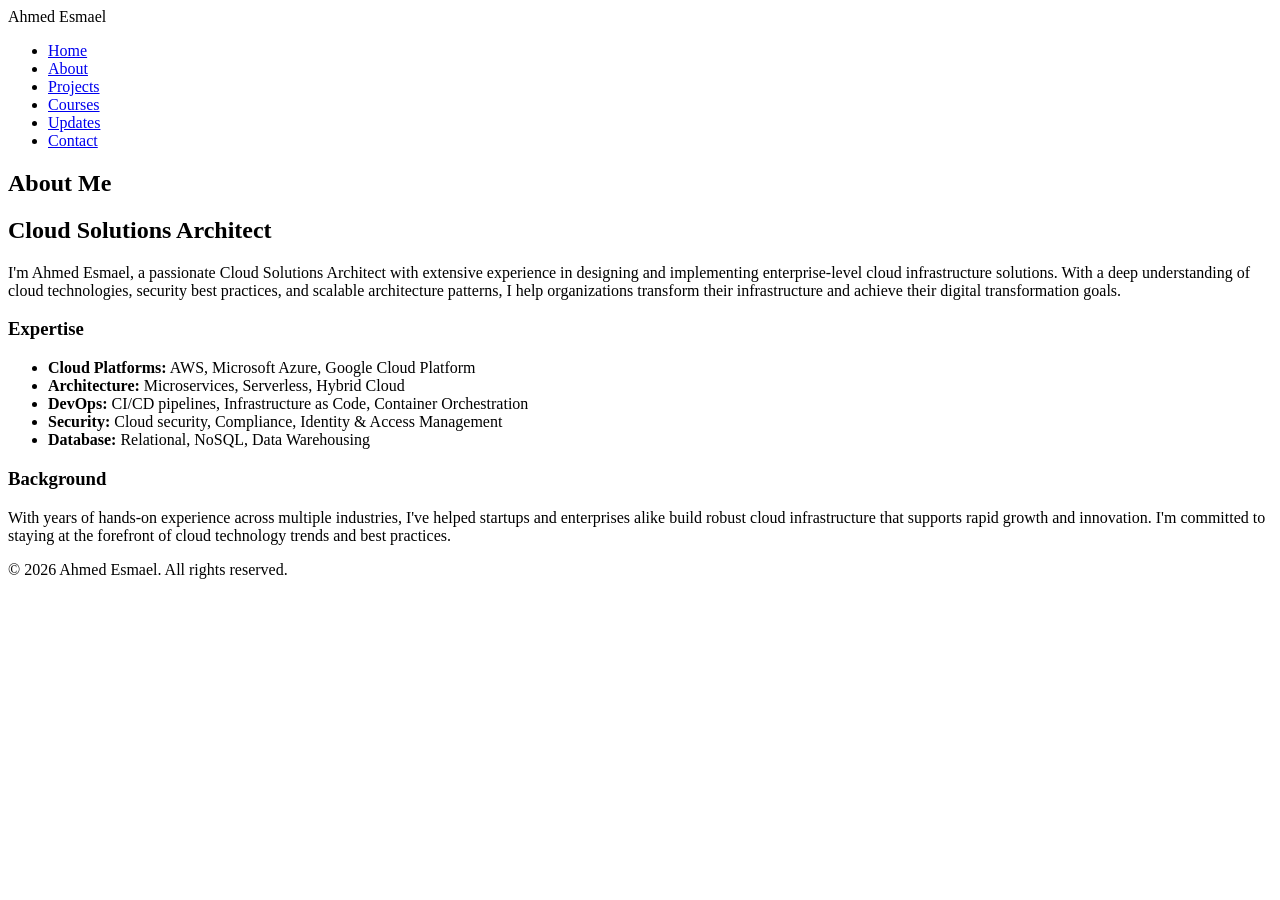
==== about.html @ 5c0584ea "Add portfolio website HTML files" ====
<!DOCTYPE html>
<html lang="en">
<head>
    <meta charset="UTF-8">
    <meta name="viewport" content="width=device-width, initial-scale=1.0">
    <title>About - Ahmed Esmael</title>
    <link rel="stylesheet" href="style.css">
</head>
<body>
    <nav class="navbar">
        <div class="nav-container">
            <div class="logo">Ahmed Esmael</div>
            <ul class="nav-menu">
                <li><a href="index.html">Home</a></li>
                <li><a href="about.html" class="active">About</a></li>
                <li><a href="projects.html">Projects</a></li>
                <li><a href="courses.html">Courses</a></li>
                <li><a href="updates.html">Updates</a></li>
                <li><a href="contact.html">Contact</a></li>
            </ul>
            <div class="hamburger">
                <span></span>
                <span></span>
                <span></span>
            </div>
        </div>
    </nav>

    <section class="page-section">
        <div class="container">
            <h1>About Me</h1>
            
            <div class="about-content">
                <div class="about-text">
                    <h2>Cloud Solutions Architect</h2>
                    <p>I'm Ahmed Esmael, a passionate Cloud Solutions Architect with extensive experience in designing and implementing enterprise-level cloud infrastructure solutions. With a deep understanding of cloud technologies, security best practices, and scalable architecture patterns, I help organizations transform their infrastructure and achieve their digital transformation goals.</p>
                    
                    <h3>Expertise</h3>
                    <ul class="expertise-list">
                        <li><strong>Cloud Platforms:</strong> AWS, Microsoft Azure, Google Cloud Platform</li>
                        <li><strong>Architecture:</strong> Microservices, Serverless, Hybrid Cloud</li>
                        <li><strong>DevOps:</strong> CI/CD pipelines, Infrastructure as Code, Container Orchestration</li>
                        <li><strong>Security:</strong> Cloud security, Compliance, Identity & Access Management</li>
                        <li><strong>Database:</strong> Relational, NoSQL, Data Warehousing</li>
                    </ul>

                    <h3>Background</h3>
                    <p>With years of hands-on experience across multiple industries, I've helped startups and enterprises alike build robust cloud infrastructure that supports rapid growth and innovation. I'm committed to staying at the forefront of cloud technology trends and best practices.</p>
                </div>
            </div>
        </div>
    </section>

    <footer>
        <p>&copy; 2026 Ahmed Esmael. All rights reserved.</p>
    </footer>

    <script src="script.js"></script>
</body>
</html>
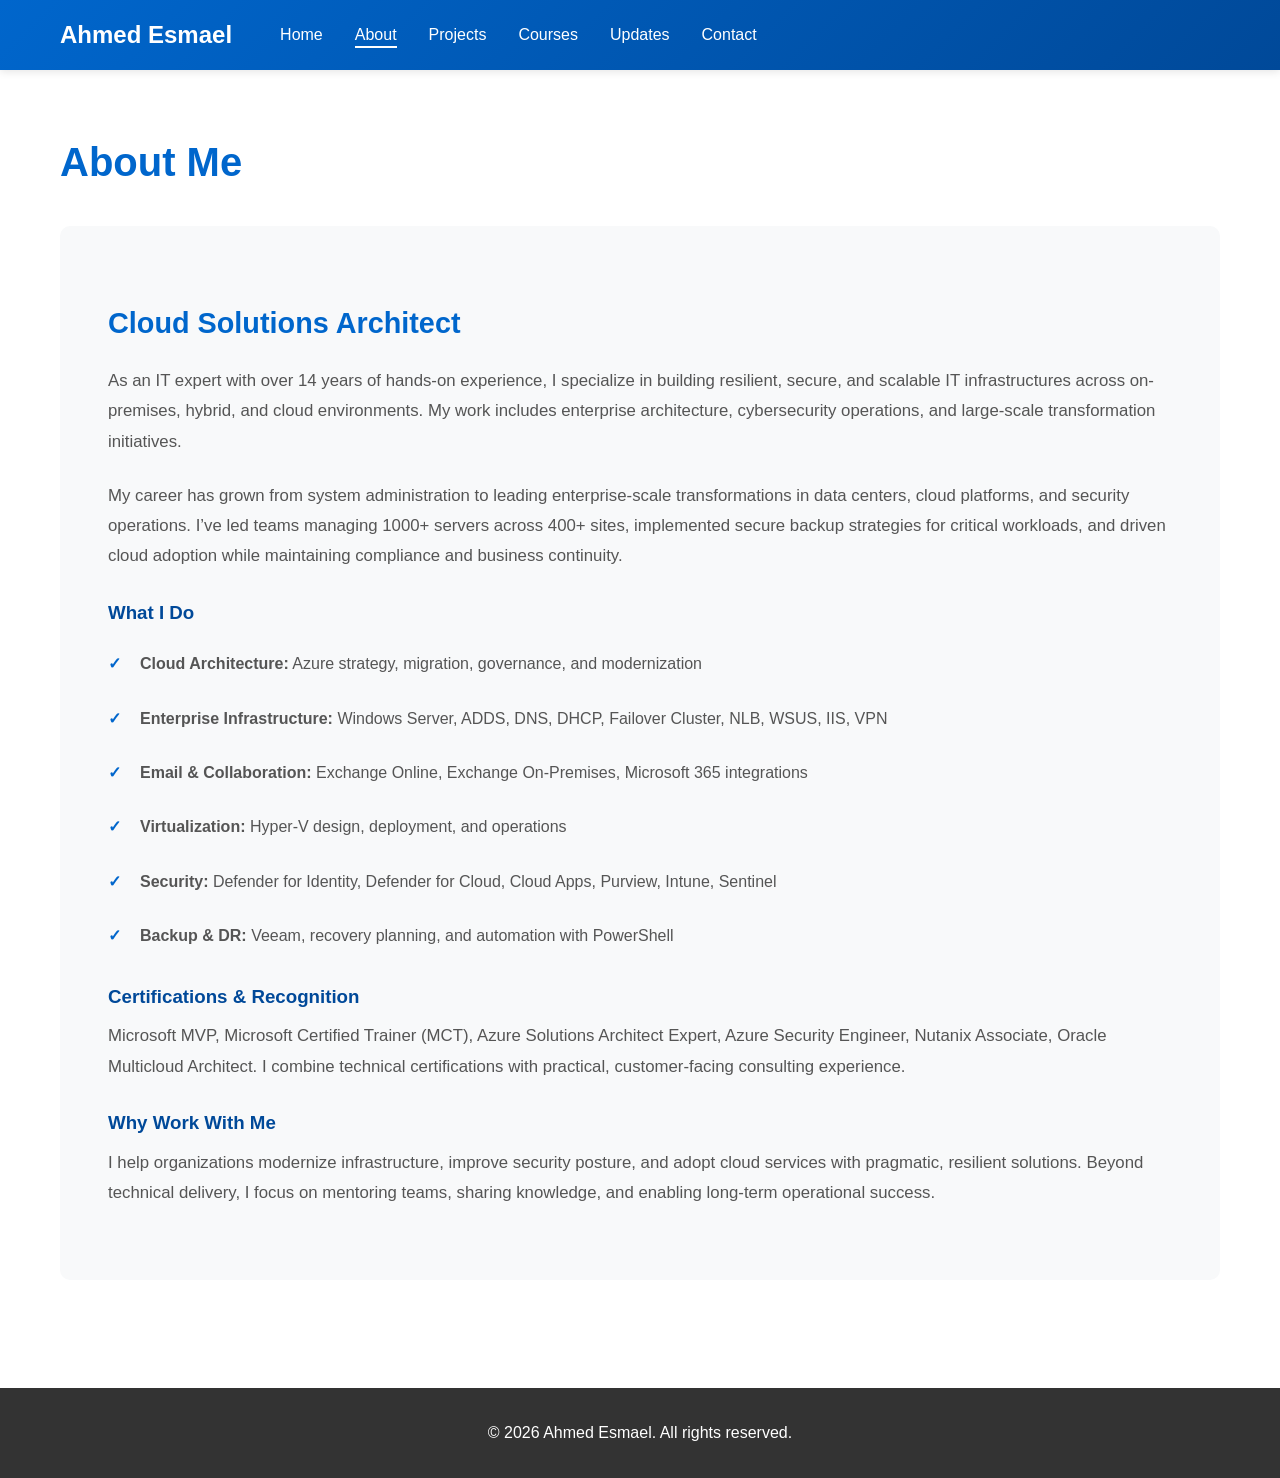
==== commit 9ed8f5e5: "Add files via upload" ====
--- a/about.html
+++ b/about.html
@@ -1,60 +1,65 @@
-<!DOCTYPE html>
-<html lang="en">
-<head>
-    <meta charset="UTF-8">
-    <meta name="viewport" content="width=device-width, initial-scale=1.0">
-    <title>About - Ahmed Esmael</title>
-    <link rel="stylesheet" href="style.css">
-</head>
-<body>
-    <nav class="navbar">
-        <div class="nav-container">
-            <div class="logo">Ahmed Esmael</div>
-            <ul class="nav-menu">
-                <li><a href="index.html">Home</a></li>
-                <li><a href="about.html" class="active">About</a></li>
-                <li><a href="projects.html">Projects</a></li>
-                <li><a href="courses.html">Courses</a></li>
-                <li><a href="updates.html">Updates</a></li>
-                <li><a href="contact.html">Contact</a></li>
-            </ul>
-            <div class="hamburger">
-                <span></span>
-                <span></span>
-                <span></span>
-            </div>
-        </div>
-    </nav>
-
-    <section class="page-section">
-        <div class="container">
-            <h1>About Me</h1>
-            
-            <div class="about-content">
-                <div class="about-text">
-                    <h2>Cloud Solutions Architect</h2>
-                    <p>I'm Ahmed Esmael, a passionate Cloud Solutions Architect with extensive experience in designing and implementing enterprise-level cloud infrastructure solutions. With a deep understanding of cloud technologies, security best practices, and scalable architecture patterns, I help organizations transform their infrastructure and achieve their digital transformation goals.</p>
-                    
-                    <h3>Expertise</h3>
-                    <ul class="expertise-list">
-                        <li><strong>Cloud Platforms:</strong> AWS, Microsoft Azure, Google Cloud Platform</li>
-                        <li><strong>Architecture:</strong> Microservices, Serverless, Hybrid Cloud</li>
-                        <li><strong>DevOps:</strong> CI/CD pipelines, Infrastructure as Code, Container Orchestration</li>
-                        <li><strong>Security:</strong> Cloud security, Compliance, Identity & Access Management</li>
-                        <li><strong>Database:</strong> Relational, NoSQL, Data Warehousing</li>
-                    </ul>
-
-                    <h3>Background</h3>
-                    <p>With years of hands-on experience across multiple industries, I've helped startups and enterprises alike build robust cloud infrastructure that supports rapid growth and innovation. I'm committed to staying at the forefront of cloud technology trends and best practices.</p>
-                </div>
-            </div>
-        </div>
-    </section>
-
-    <footer>
-        <p>&copy; 2026 Ahmed Esmael. All rights reserved.</p>
-    </footer>
-
-    <script src="script.js"></script>
-</body>
-</html>+<!DOCTYPE html>
+<html lang="en">
+<head>
+    <meta charset="UTF-8">
+    <meta name="viewport" content="width=device-width, initial-scale=1.0">
+    <title>About - Ahmed Esmael</title>
+    <link rel="stylesheet" href="style.css">
+</head>
+<body>
+    <nav class="navbar">
+        <div class="nav-container">
+            <div class="logo">Ahmed Esmael</div>
+            <ul class="nav-menu">
+                <li><a href="index.html">Home</a></li>
+                <li><a href="about.html" class="active">About</a></li>
+                <li><a href="projects.html">Projects</a></li>
+                <li><a href="courses.html">Courses</a></li>
+                <li><a href="updates.html">Updates</a></li>
+                <li><a href="contact.html">Contact</a></li>
+            </ul>
+            <div class="hamburger">
+                <span></span>
+                <span></span>
+                <span></span>
+            </div>
+        </div>
+    </nav>
+
+    <section class="page-section">
+        <div class="container">
+            <h1>About Me</h1>
+            
+            <div class="about-content">
+                <div class="about-text">
+                    <h2>Cloud Solutions Architect</h2>
+                    <p>As an IT expert with over 14 years of hands-on experience, I specialize in building resilient, secure, and scalable IT infrastructures across on-premises, hybrid, and cloud environments. My work includes enterprise architecture, cybersecurity operations, and large-scale transformation initiatives.</p>
+                    <p>My career has grown from system administration to leading enterprise-scale transformations in data centers, cloud platforms, and security operations. I’ve led teams managing 1000+ servers across 400+ sites, implemented secure backup strategies for critical workloads, and driven cloud adoption while maintaining compliance and business continuity.</p>
+
+                    <h3>What I Do</h3>
+                    <ul class="expertise-list">
+                        <li><strong>Cloud Architecture:</strong> Azure strategy, migration, governance, and modernization</li>
+                        <li><strong>Enterprise Infrastructure:</strong> Windows Server, ADDS, DNS, DHCP, Failover Cluster, NLB, WSUS, IIS, VPN</li>
+                        <li><strong>Email & Collaboration:</strong> Exchange Online, Exchange On-Premises, Microsoft 365 integrations</li>
+                        <li><strong>Virtualization:</strong> Hyper-V design, deployment, and operations</li>
+                        <li><strong>Security:</strong> Defender for Identity, Defender for Cloud, Cloud Apps, Purview, Intune, Sentinel</li>
+                        <li><strong>Backup & DR:</strong> Veeam, recovery planning, and automation with PowerShell</li>
+                    </ul>
+
+                    <h3>Certifications & Recognition</h3>
+                    <p>Microsoft MVP, Microsoft Certified Trainer (MCT), Azure Solutions Architect Expert, Azure Security Engineer, Nutanix Associate, Oracle Multicloud Architect. I combine technical certifications with practical, customer-facing consulting experience.</p>
+
+                    <h3>Why Work With Me</h3>
+                    <p>I help organizations modernize infrastructure, improve security posture, and adopt cloud services with pragmatic, resilient solutions. Beyond technical delivery, I focus on mentoring teams, sharing knowledge, and enabling long-term operational success.</p>
+                </div>
+            </div>
+        </div>
+    </section>
+
+    <footer>
+        <p>&copy; 2026 Ahmed Esmael. All rights reserved.</p>
+    </footer>
+
+    <script src="script.js"></script>
+</body>
+</html>
--- a/style.css
+++ b/style.css
@@ -0,0 +1,603 @@
+* {
+    margin: 0;
+    padding: 0;
+    box-sizing: border-box;
+}
+
+:root {
+    --primary-color: #0066cc;
+    --secondary-color: #004999;
+    --text-color: #333;
+    --light-bg: #f8f9fa;
+    --border-color: #ddd;
+    --white: #ffffff;
+    --shadow: 0 2px 8px rgba(0, 0, 0, 0.1);
+    --transition: all 0.3s ease;
+}
+
+html {
+    scroll-behavior: smooth;
+}
+
+body {
+    font-family: 'Segoe UI', Tahoma, Geneva, Verdana, sans-serif;
+    line-height: 1.6;
+    color: var(--text-color);
+    background-color: var(--white);
+}
+
+.container {
+    max-width: 1200px;
+    margin: 0 auto;
+    padding: 0 20px;
+}
+
+/* Navbar Styles */
+.navbar {
+    background: linear-gradient(135deg, var(--primary-color), var(--secondary-color));
+    color: var(--white);
+    padding: 1rem 0;
+    position: sticky;
+    top: 0;
+    z-index: 100;
+    box-shadow: var(--shadow);
+}
+
+.nav-container {
+    max-width: 1200px;
+    margin: 0 auto;
+    padding: 0 20px;
+    display: flex;
+    justify-content: space-between;
+    align-items: center;
+}
+
+.logo {
+    font-size: 1.5rem;
+    font-weight: bold;
+    color: var(--white);
+}
+
+.nav-menu {
+    display: flex;
+    list-style: none;
+    gap: 2rem;
+    flex: 1;
+    margin-left: 3rem;
+}
+
+.nav-menu a {
+    color: var(--white);
+    text-decoration: none;
+    transition: var(--transition);
+    position: relative;
+}
+
+.nav-menu a::after {
+    content: '';
+    position: absolute;
+    bottom: -5px;
+    left: 0;
+    width: 0;
+    height: 2px;
+    background: var(--white);
+    transition: var(--transition);
+}
+
+.nav-menu a:hover::after,
+.nav-menu a.active::after {
+    width: 100%;
+}
+
+.hamburger {
+    display: none;
+    flex-direction: column;
+    cursor: pointer;
+}
+
+.hamburger span {
+    width: 25px;
+    height: 3px;
+    background: var(--white);
+    margin: 5px 0;
+    transition: var(--transition);
+}
+
+/* Hero Section */
+.hero {
+    background: linear-gradient(135deg, var(--primary-color), var(--secondary-color));
+    color: var(--white);
+    padding: 120px 20px;
+    text-align: center;
+    min-height: 600px;
+    display: flex;
+    align-items: center;
+    justify-content: center;
+}
+
+.hero-content h1 {
+    font-size: 3.5rem;
+    margin-bottom: 0.5rem;
+    animation: slideDown 0.8s ease;
+}
+
+.hero-content .subtitle {
+    font-size: 1.8rem;
+    margin-bottom: 1rem;
+    opacity: 0.9;
+    animation: slideUp 0.8s ease 0.2s both;
+}
+
+.hero-content .tagline {
+    font-size: 1.1rem;
+    margin-bottom: 2rem;
+    opacity: 0.8;
+    animation: slideUp 0.8s ease 0.4s both;
+}
+
+@keyframes slideDown {
+    from {
+        transform: translateY(-30px);
+        opacity: 0;
+    }
+    to {
+        transform: translateY(0);
+        opacity: 1;
+    }
+}
+
+@keyframes slideUp {
+    from {
+        transform: translateY(30px);
+        opacity: 0;
+    }
+    to {
+        transform: translateY(0);
+        opacity: 1;
+    }
+}
+
+.cta-button {
+    display: inline-block;
+    background: var(--white);
+    color: var(--primary-color);
+    padding: 12px 30px;
+    border-radius: 50px;
+    text-decoration: none;
+    font-weight: bold;
+    transition: var(--transition);
+    animation: slideUp 0.8s ease 0.6s both;
+}
+
+.cta-button:hover {
+    transform: translateY(-3px);
+    box-shadow: 0 5px 20px rgba(0, 0, 0, 0.2);
+}
+
+/* Quick Links Section */
+.quick-links {
+    background: var(--light-bg);
+    padding: 80px 20px;
+}
+
+.quick-links .container {
+    display: grid;
+    grid-template-columns: repeat(auto-fit, minmax(280px, 1fr));
+    gap: 2rem;
+}
+
+.card {
+    background: var(--white);
+    padding: 2rem;
+    border-radius: 10px;
+    box-shadow: var(--shadow);
+    transition: var(--transition);
+}
+
+.card:hover {
+    transform: translateY(-5px);
+    box-shadow: 0 5px 20px rgba(0, 0, 0, 0.15);
+}
+
+.card h3 {
+    color: var(--primary-color);
+    margin-bottom: 1rem;
+    font-size: 1.3rem;
+}
+
+.card p {
+    color: #666;
+    line-height: 1.7;
+}
+
+/* Page Section */
+.page-section {
+    padding: 60px 20px;
+    min-height: calc(100vh - 200px);
+}
+
+.page-section h1 {
+    color: var(--primary-color);
+    margin-bottom: 2rem;
+    font-size: 2.5rem;
+}
+
+.page-section h2 {
+    color: var(--primary-color);
+    margin: 1.5rem 0 1rem 0;
+    font-size: 1.8rem;
+}
+
+.page-section h3 {
+    color: var(--secondary-color);
+    margin: 1rem 0 0.5rem 0;
+}
+
+/* About Content */
+.about-content {
+    background: var(--light-bg);
+    padding: 3rem;
+    border-radius: 10px;
+    line-height: 1.8;
+}
+
+.about-text p {
+    margin-bottom: 1.5rem;
+    font-size: 1.05rem;
+    color: #555;
+}
+
+.expertise-list {
+    list-style: none;
+    padding: 0;
+}
+
+.expertise-list li {
+    padding: 0.8rem 0;
+    padding-left: 2rem;
+    position: relative;
+    color: #555;
+}
+
+.expertise-list li::before {
+    content: '✓';
+    position: absolute;
+    left: 0;
+    color: var(--primary-color);
+    font-weight: bold;
+}
+
+/* Projects Grid */
+.projects-grid {
+    display: grid;
+    grid-template-columns: repeat(auto-fill, minmax(300px, 1fr));
+    gap: 2rem;
+    margin-top: 2rem;
+}
+
+.project-card {
+    background: var(--light-bg);
+    padding: 1.5rem;
+    border-radius: 8px;
+    border-left: 4px solid var(--primary-color);
+    transition: var(--transition);
+}
+
+.project-card:hover {
+    box-shadow: var(--shadow);
+    transform: translateX(5px);
+}
+
+.project-card h3 {
+    margin-bottom: 0.5rem;
+}
+
+.tech-stack {
+    color: var(--primary-color);
+    font-size: 0.9rem;
+    font-weight: 600;
+    margin-bottom: 0.8rem;
+}
+
+.project-card p {
+    color: #666;
+    line-height: 1.7;
+}
+
+/* Courses Grid */
+.courses-grid {
+    display: grid;
+    grid-template-columns: repeat(auto-fill, minmax(320px, 1fr));
+    gap: 2rem;
+    margin-top: 2rem;
+}
+
+.course-card {
+    background: var(--white);
+    border: 1px solid var(--border-color);
+    padding: 2rem;
+    border-radius: 8px;
+    transition: var(--transition);
+}
+
+.course-card:hover {
+    box-shadow: var(--shadow);
+    border-color: var(--primary-color);
+}
+
+.course-card h3 {
+    margin-bottom: 0.5rem;
+}
+
+.course-level {
+    display: inline-block;
+    background: var(--primary-color);
+    color: var(--white);
+    padding: 0.3rem 0.8rem;
+    border-radius: 20px;
+    font-size: 0.85rem;
+    margin-bottom: 1rem;
+}
+
+.course-card ul {
+    list-style: none;
+    margin-top: 1rem;
+}
+
+.course-card li {
+    padding: 0.5rem 0;
+    padding-left: 1.5rem;
+    position: relative;
+    color: #666;
+}
+
+.course-card li::before {
+    content: '→';
+    position: absolute;
+    left: 0;
+    color: var(--primary-color);
+}
+
+/* Updates List */
+.updates-list {
+    margin-top: 2rem;
+}
+
+.update-item {
+    background: var(--light-bg);
+    padding: 2rem;
+    margin-bottom: 2rem;
+    border-radius: 8px;
+    border-left: 4px solid var(--primary-color);
+    transition: var(--transition);
+}
+
+.update-item:hover {
+    box-shadow: var(--shadow);
+}
+
+.update-date {
+    color: var(--primary-color);
+    font-weight: bold;
+    font-size: 0.9rem;
+    margin-bottom: 0.5rem;
+}
+
+.update-item h2 {
+    margin: 0.5rem 0 1rem 0;
+}
+
+.update-excerpt {
+    color: #666;
+    margin-bottom: 1rem;
+}
+
+.read-more {
+    color: var(--primary-color);
+    text-decoration: none;
+    font-weight: 600;
+    transition: var(--transition);
+}
+
+.read-more:hover {
+    color: var(--secondary-color);
+}
+
+/* Contact */
+.contact-wrapper {
+    display: grid;
+    grid-template-columns: 1fr 1fr;
+    gap: 3rem;
+    margin-top: 2rem;
+}
+
+.contact-info h2 {
+    margin-top: 0;
+}
+
+.contact-methods {
+    margin-top: 2rem;
+}
+
+.contact-item {
+    margin-bottom: 1.5rem;
+}
+
+.contact-item h3 {
+    margin-bottom: 0.5rem;
+}
+
+.contact-item p {
+    color: #666;
+}
+
+.contact-item a {
+    color: var(--primary-color);
+    text-decoration: none;
+    transition: var(--transition);
+}
+
+.contact-item a:hover {
+    color: var(--secondary-color);
+}
+
+/* Contact Form */
+.contact-form {
+    background: var(--light-bg);
+    padding: 2rem;
+    border-radius: 8px;
+}
+
+.form-group {
+    margin-bottom: 1.5rem;
+}
+
+.form-group label {
+    display: block;
+    margin-bottom: 0.5rem;
+    color: var(--text-color);
+    font-weight: 600;
+}
+
+.form-group input,
+.form-group textarea {
+    width: 100%;
+    padding: 0.75rem;
+    border: 1px solid var(--border-color);
+    border-radius: 4px;
+    font-family: inherit;
+    font-size: 1rem;
+    transition: var(--transition);
+}
+
+.form-group input:focus,
+.form-group textarea:focus {
+    outline: none;
+    border-color: var(--primary-color);
+    box-shadow: 0 0 5px rgba(0, 102, 204, 0.3);
+}
+
+.submit-btn {
+    background: var(--primary-color);
+    color: var(--white);
+    padding: 0.75rem 2rem;
+    border: none;
+    border-radius: 4px;
+    font-size: 1rem;
+    font-weight: bold;
+    cursor: pointer;
+    transition: var(--transition);
+}
+
+.submit-btn:hover {
+    background: var(--secondary-color);
+    transform: translateY(-2px);
+    box-shadow: var(--shadow);
+}
+
+.form-message {
+    margin-top: 1rem;
+    padding: 1rem;
+    border-radius: 4px;
+    display: none;
+}
+
+.form-message.success {
+    display: block;
+    background: #d4edda;
+    color: #155724;
+    border: 1px solid #c3e6cb;
+}
+
+.form-message.error {
+    display: block;
+    background: #f8d7da;
+    color: #721c24;
+    border: 1px solid #f5c6cb;
+}
+
+/* Footer */
+footer {
+    background: var(--text-color);
+    color: var(--white);
+    text-align: center;
+    padding: 2rem;
+    margin-top: 3rem;
+}
+
+/* Responsive Design */
+@media (max-width: 768px) {
+    .nav-menu {
+        gap: 1rem;
+        margin-left: 1rem;
+    }
+
+    .hamburger {
+        display: flex;
+    }
+
+    .nav-menu.active {
+        display: flex;
+        flex-direction: column;
+        position: absolute;
+        top: 60px;
+        left: 0;
+        right: 0;
+        background: var(--secondary-color);
+        padding: 1rem;
+        gap: 0;
+    }
+
+    .hero-content h1 {
+        font-size: 2.5rem;
+    }
+
+    .hero-content .subtitle {
+        font-size: 1.3rem;
+    }
+
+    .page-section h1 {
+        font-size: 1.8rem;
+    }
+
+    .contact-wrapper {
+        grid-template-columns: 1fr;
+    }
+
+    .projects-grid,
+    .courses-grid {
+        grid-template-columns: 1fr;
+    }
+
+    .hero {
+        min-height: 400px;
+        padding: 60px 20px;
+    }
+}
+
+@media (max-width: 480px) {
+    .logo {
+        font-size: 1.2rem;
+    }
+
+    .nav-menu {
+        gap: 0.5rem;
+        margin-left: 0;
+    }
+
+    .hero-content h1 {
+        font-size: 1.8rem;
+    }
+
+    .hero-content .subtitle {
+        font-size: 1rem;
+    }
+
+    .page-section {
+        padding: 30px 15px;
+    }
+
+    .quick-links .container {
+        grid-template-columns: 1fr;
+    }
+}
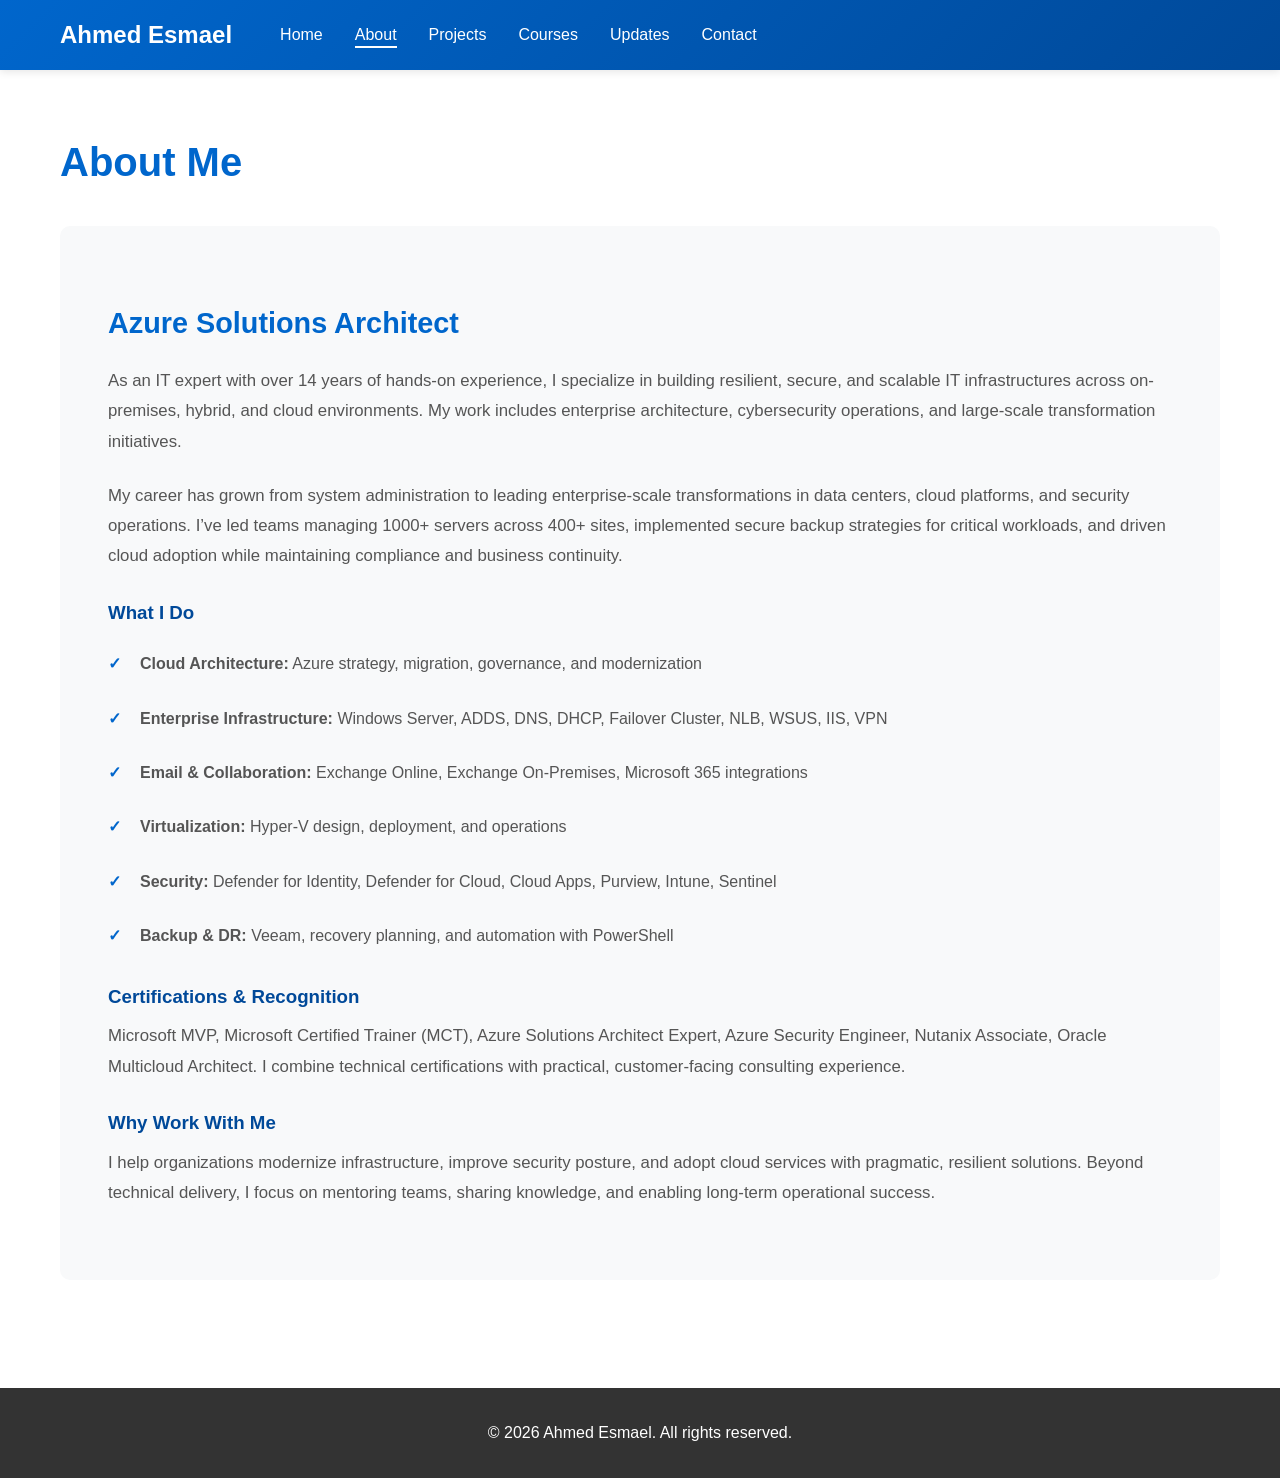
==== commit 2550d95d: "Update portfolio to reflect Azure Solutions Architect specialization" ====
--- a/about.html
+++ b/about.html
@@ -32,7 +32,7 @@
             
             <div class="about-content">
                 <div class="about-text">
-                    <h2>Cloud Solutions Architect</h2>
+                    <h2>Azure Solutions Architect</h2>
                     <p>As an IT expert with over 14 years of hands-on experience, I specialize in building resilient, secure, and scalable IT infrastructures across on-premises, hybrid, and cloud environments. My work includes enterprise architecture, cybersecurity operations, and large-scale transformation initiatives.</p>
                     <p>My career has grown from system administration to leading enterprise-scale transformations in data centers, cloud platforms, and security operations. I’ve led teams managing 1000+ servers across 400+ sites, implemented secure backup strategies for critical workloads, and driven cloud adoption while maintaining compliance and business continuity.</p>
 
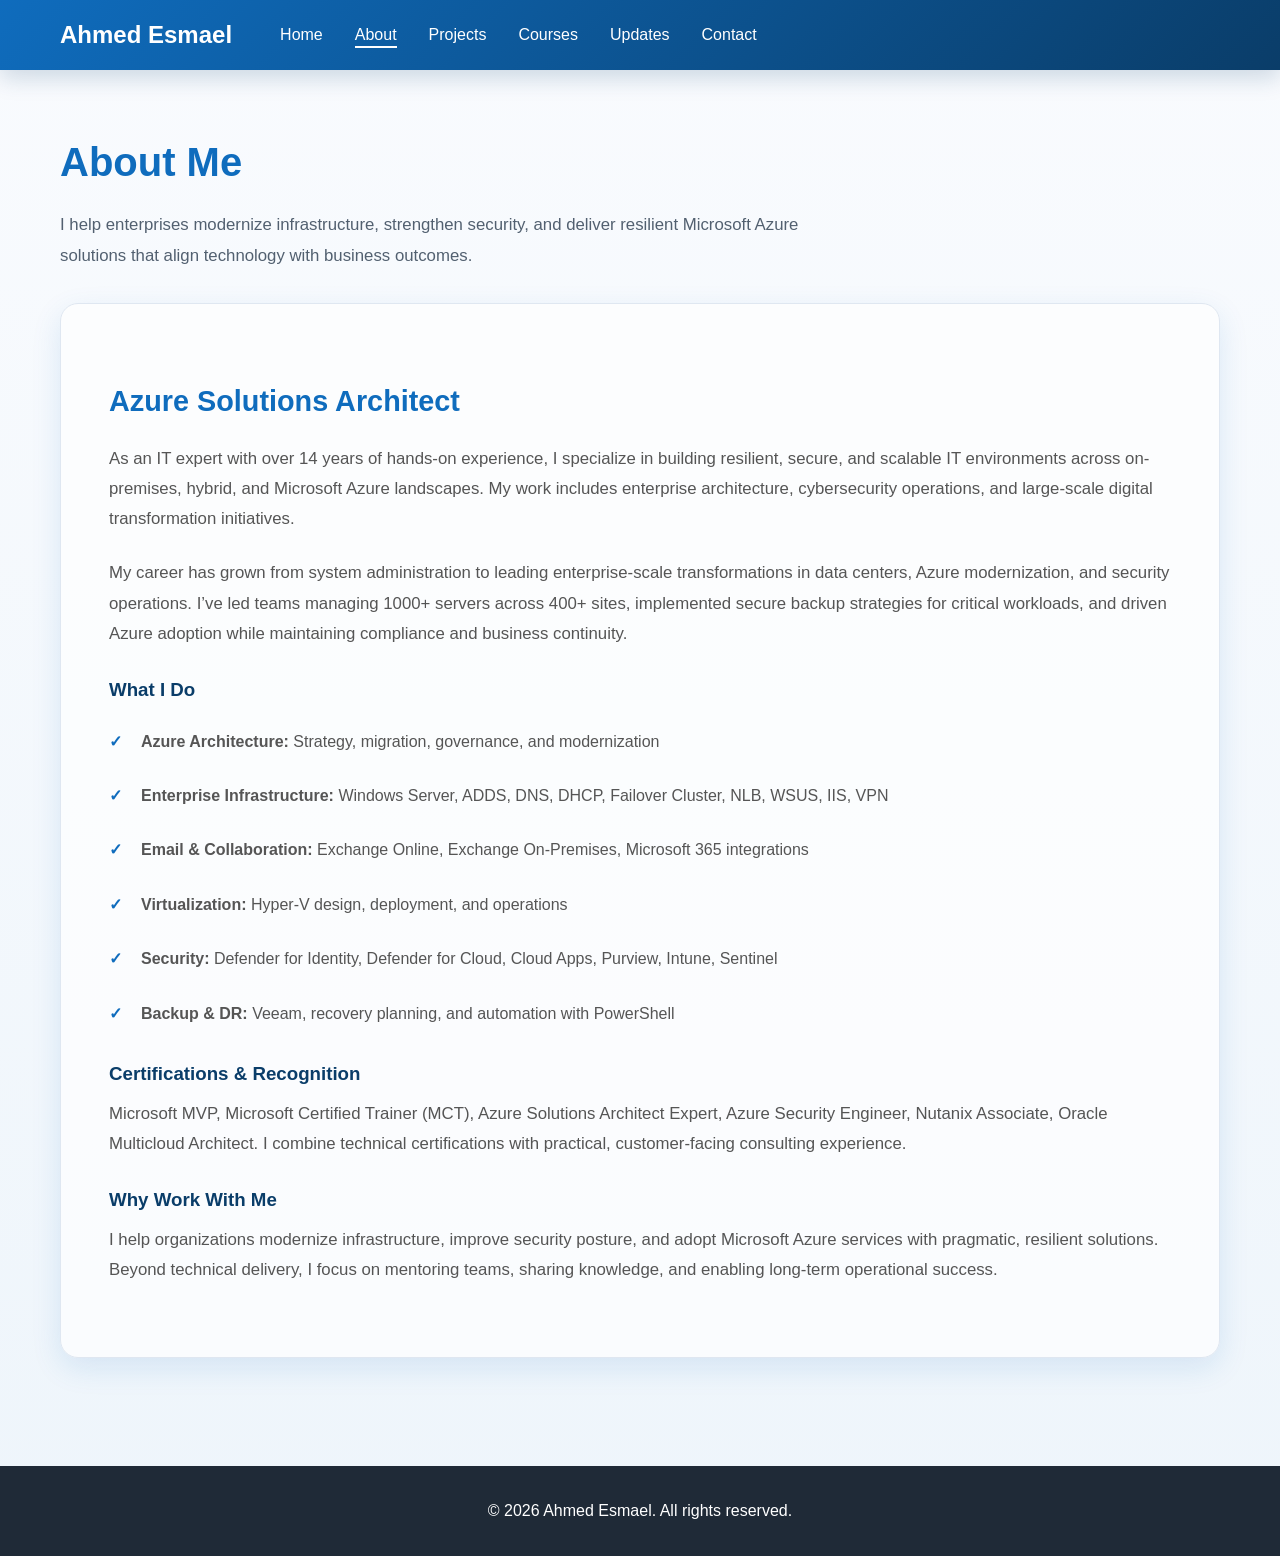
==== commit f5dbdad8: "Refine Azure-focused portfolio branding and visual polish" ====
--- a/about.html
+++ b/about.html
@@ -29,16 +29,17 @@
     <section class="page-section">
         <div class="container">
             <h1>About Me</h1>
+            <p class="page-intro">I help enterprises modernize infrastructure, strengthen security, and deliver resilient Microsoft Azure solutions that align technology with business outcomes.</p>
             
             <div class="about-content">
                 <div class="about-text">
                     <h2>Azure Solutions Architect</h2>
-                    <p>As an IT expert with over 14 years of hands-on experience, I specialize in building resilient, secure, and scalable IT infrastructures across on-premises, hybrid, and cloud environments. My work includes enterprise architecture, cybersecurity operations, and large-scale transformation initiatives.</p>
-                    <p>My career has grown from system administration to leading enterprise-scale transformations in data centers, cloud platforms, and security operations. I’ve led teams managing 1000+ servers across 400+ sites, implemented secure backup strategies for critical workloads, and driven cloud adoption while maintaining compliance and business continuity.</p>
+                    <p>As an IT expert with over 14 years of hands-on experience, I specialize in building resilient, secure, and scalable IT environments across on-premises, hybrid, and Microsoft Azure landscapes. My work includes enterprise architecture, cybersecurity operations, and large-scale digital transformation initiatives.</p>
+                    <p>My career has grown from system administration to leading enterprise-scale transformations in data centers, Azure modernization, and security operations. I’ve led teams managing 1000+ servers across 400+ sites, implemented secure backup strategies for critical workloads, and driven Azure adoption while maintaining compliance and business continuity.</p>
 
                     <h3>What I Do</h3>
                     <ul class="expertise-list">
-                        <li><strong>Cloud Architecture:</strong> Azure strategy, migration, governance, and modernization</li>
+                        <li><strong>Azure Architecture:</strong> Strategy, migration, governance, and modernization</li>
                         <li><strong>Enterprise Infrastructure:</strong> Windows Server, ADDS, DNS, DHCP, Failover Cluster, NLB, WSUS, IIS, VPN</li>
                         <li><strong>Email & Collaboration:</strong> Exchange Online, Exchange On-Premises, Microsoft 365 integrations</li>
                         <li><strong>Virtualization:</strong> Hyper-V design, deployment, and operations</li>
@@ -50,7 +51,7 @@
                     <p>Microsoft MVP, Microsoft Certified Trainer (MCT), Azure Solutions Architect Expert, Azure Security Engineer, Nutanix Associate, Oracle Multicloud Architect. I combine technical certifications with practical, customer-facing consulting experience.</p>
 
                     <h3>Why Work With Me</h3>
-                    <p>I help organizations modernize infrastructure, improve security posture, and adopt cloud services with pragmatic, resilient solutions. Beyond technical delivery, I focus on mentoring teams, sharing knowledge, and enabling long-term operational success.</p>
+                    <p>I help organizations modernize infrastructure, improve security posture, and adopt Microsoft Azure services with pragmatic, resilient solutions. Beyond technical delivery, I focus on mentoring teams, sharing knowledge, and enabling long-term operational success.</p>
                 </div>
             </div>
         </div>
--- a/style.css
+++ b/style.css
@@ -5,13 +5,16 @@
 }
 
 :root {
-    --primary-color: #0066cc;
-    --secondary-color: #004999;
-    --text-color: #333;
-    --light-bg: #f8f9fa;
-    --border-color: #ddd;
+    --primary-color: #0f6cbd;
+    --secondary-color: #0a3d69;
+    --accent-color: #dfeefb;
+    --text-color: #1f2a37;
+    --muted-color: #526070;
+    --light-bg: #f4f8fc;
+    --panel-bg: #ffffff;
+    --border-color: #dfe7f1;
     --white: #ffffff;
-    --shadow: 0 2px 8px rgba(0, 0, 0, 0.1);
+    --shadow: 0 10px 30px rgba(15, 108, 189, 0.12);
     --transition: all 0.3s ease;
 }
 
@@ -23,7 +26,7 @@
     font-family: 'Segoe UI', Tahoma, Geneva, Verdana, sans-serif;
     line-height: 1.6;
     color: var(--text-color);
-    background-color: var(--white);
+    background: linear-gradient(180deg, #f9fbfe 0%, #eef5fb 100%);
 }
 
 .container {
@@ -34,13 +37,14 @@
 
 /* Navbar Styles */
 .navbar {
-    background: linear-gradient(135deg, var(--primary-color), var(--secondary-color));
+    background: linear-gradient(135deg, #0f6cbd 0%, #0a3d69 100%);
     color: var(--white);
     padding: 1rem 0;
     position: sticky;
     top: 0;
     z-index: 100;
-    box-shadow: var(--shadow);
+    box-shadow: 0 8px 22px rgba(10, 61, 105, 0.18);
+    backdrop-filter: blur(8px);
 }
 
 .nav-container {
@@ -105,7 +109,9 @@
 
 /* Hero Section */
 .hero {
-    background: linear-gradient(135deg, var(--primary-color), var(--secondary-color));
+    background:
+        radial-gradient(circle at top left, rgba(255,255,255,0.18), transparent 35%),
+        linear-gradient(135deg, var(--primary-color), var(--secondary-color));
     color: var(--white);
     padding: 120px 20px;
     text-align: center;
@@ -113,26 +119,56 @@
     display: flex;
     align-items: center;
     justify-content: center;
+    position: relative;
+    overflow: hidden;
+}
+
+.hero::after {
+    content: '';
+    position: absolute;
+    inset: 0;
+    background: linear-gradient(180deg, transparent 0%, rgba(255,255,255,0.04) 100%);
+}
+
+.hero-content {
+    position: relative;
+    z-index: 1;
 }
 
 .hero-content h1 {
     font-size: 3.5rem;
     margin-bottom: 0.5rem;
+    letter-spacing: -0.04em;
     animation: slideDown 0.8s ease;
+}
+
+.hero-content .eyebrow {
+    display: inline-block;
+    font-size: 0.78rem;
+    letter-spacing: 0.14em;
+    text-transform: uppercase;
+    color: rgba(255, 255, 255, 0.8);
+    margin-bottom: 1rem;
+    border: 1px solid rgba(255, 255, 255, 0.25);
+    border-radius: 999px;
+    padding: 0.45rem 0.9rem;
+    background: rgba(255, 255, 255, 0.04);
+    animation: slideUp 0.8s ease 0.2s both;
 }
 
 .hero-content .subtitle {
     font-size: 1.8rem;
     margin-bottom: 1rem;
-    opacity: 0.9;
-    animation: slideUp 0.8s ease 0.2s both;
+    opacity: 0.95;
+    animation: slideUp 0.8s ease 0.35s both;
 }
 
 .hero-content .tagline {
+    max-width: 760px;
+    margin: 0 auto 2rem auto;
     font-size: 1.1rem;
-    margin-bottom: 2rem;
-    opacity: 0.8;
-    animation: slideUp 0.8s ease 0.4s both;
+    opacity: 0.82;
+    animation: slideUp 0.8s ease 0.45s both;
 }
 
 @keyframes slideDown {
@@ -161,17 +197,19 @@
     display: inline-block;
     background: var(--white);
     color: var(--primary-color);
-    padding: 12px 30px;
-    border-radius: 50px;
+    padding: 14px 30px;
+    border-radius: 999px;
     text-decoration: none;
-    font-weight: bold;
+    font-weight: 700;
+    letter-spacing: 0.02em;
     transition: var(--transition);
     animation: slideUp 0.8s ease 0.6s both;
+    box-shadow: 0 10px 25px rgba(0, 0, 0, 0.12);
 }
 
 .cta-button:hover {
     transform: translateY(-3px);
-    box-shadow: 0 5px 20px rgba(0, 0, 0, 0.2);
+    box-shadow: 0 16px 32px rgba(0, 0, 0, 0.18);
 }
 
 /* Quick Links Section */
@@ -187,16 +225,18 @@
 }
 
 .card {
-    background: var(--white);
+    background: var(--panel-bg);
     padding: 2rem;
-    border-radius: 10px;
+    border-radius: 16px;
     box-shadow: var(--shadow);
     transition: var(--transition);
+    border: 1px solid var(--border-color);
 }
 
 .card:hover {
     transform: translateY(-5px);
-    box-shadow: 0 5px 20px rgba(0, 0, 0, 0.15);
+    box-shadow: 0 16px 35px rgba(10, 61, 105, 0.12);
+    border-color: rgba(15, 108, 189, 0.2);
 }
 
 .card h3 {
@@ -218,8 +258,16 @@
 
 .page-section h1 {
     color: var(--primary-color);
+    margin-bottom: 1rem;
+    font-size: 2.5rem;
+}
+
+.page-intro {
+    color: var(--muted-color);
+    font-size: 1.05rem;
+    max-width: 760px;
     margin-bottom: 2rem;
-    font-size: 2.5rem;
+    line-height: 1.8;
 }
 
 .page-section h2 {
@@ -235,10 +283,12 @@
 
 /* About Content */
 .about-content {
-    background: var(--light-bg);
+    background: rgba(255, 255, 255, 0.7);
     padding: 3rem;
-    border-radius: 10px;
+    border-radius: 18px;
     line-height: 1.8;
+    border: 1px solid var(--border-color);
+    box-shadow: var(--shadow);
 }
 
 .about-text p {
@@ -276,16 +326,17 @@
 }
 
 .project-card {
-    background: var(--light-bg);
+    background: rgba(255, 255, 255, 0.9);
     padding: 1.5rem;
-    border-radius: 8px;
+    border-radius: 16px;
     border-left: 4px solid var(--primary-color);
     transition: var(--transition);
+    border: 1px solid var(--border-color);
 }
 
 .project-card:hover {
     box-shadow: var(--shadow);
-    transform: translateX(5px);
+    transform: translateY(-4px);
 }
 
 .project-card h3 {
@@ -313,16 +364,18 @@
 }
 
 .course-card {
-    background: var(--white);
+    background: rgba(255, 255, 255, 0.96);
     border: 1px solid var(--border-color);
     padding: 2rem;
-    border-radius: 8px;
-    transition: var(--transition);
+    border-radius: 16px;
+    transition: var(--transition);
+    box-shadow: 0 6px 18px rgba(15, 108, 189, 0.04);
 }
 
 .course-card:hover {
     box-shadow: var(--shadow);
-    border-color: var(--primary-color);
+    border-color: rgba(15, 108, 189, 0.25);
+    transform: translateY(-3px);
 }
 
 .course-card h3 {
@@ -364,16 +417,18 @@
 }
 
 .update-item {
-    background: var(--light-bg);
+    background: rgba(255, 255, 255, 0.92);
     padding: 2rem;
     margin-bottom: 2rem;
-    border-radius: 8px;
+    border-radius: 16px;
     border-left: 4px solid var(--primary-color);
     transition: var(--transition);
+    border: 1px solid var(--border-color);
 }
 
 .update-item:hover {
     box-shadow: var(--shadow);
+    transform: translateY(-2px);
 }
 
 .update-date {
@@ -443,9 +498,11 @@
 
 /* Contact Form */
 .contact-form {
-    background: var(--light-bg);
+    background: rgba(255, 255, 255, 0.9);
     padding: 2rem;
-    border-radius: 8px;
+    border-radius: 16px;
+    border: 1px solid var(--border-color);
+    box-shadow: var(--shadow);
 }
 
 .form-group {
